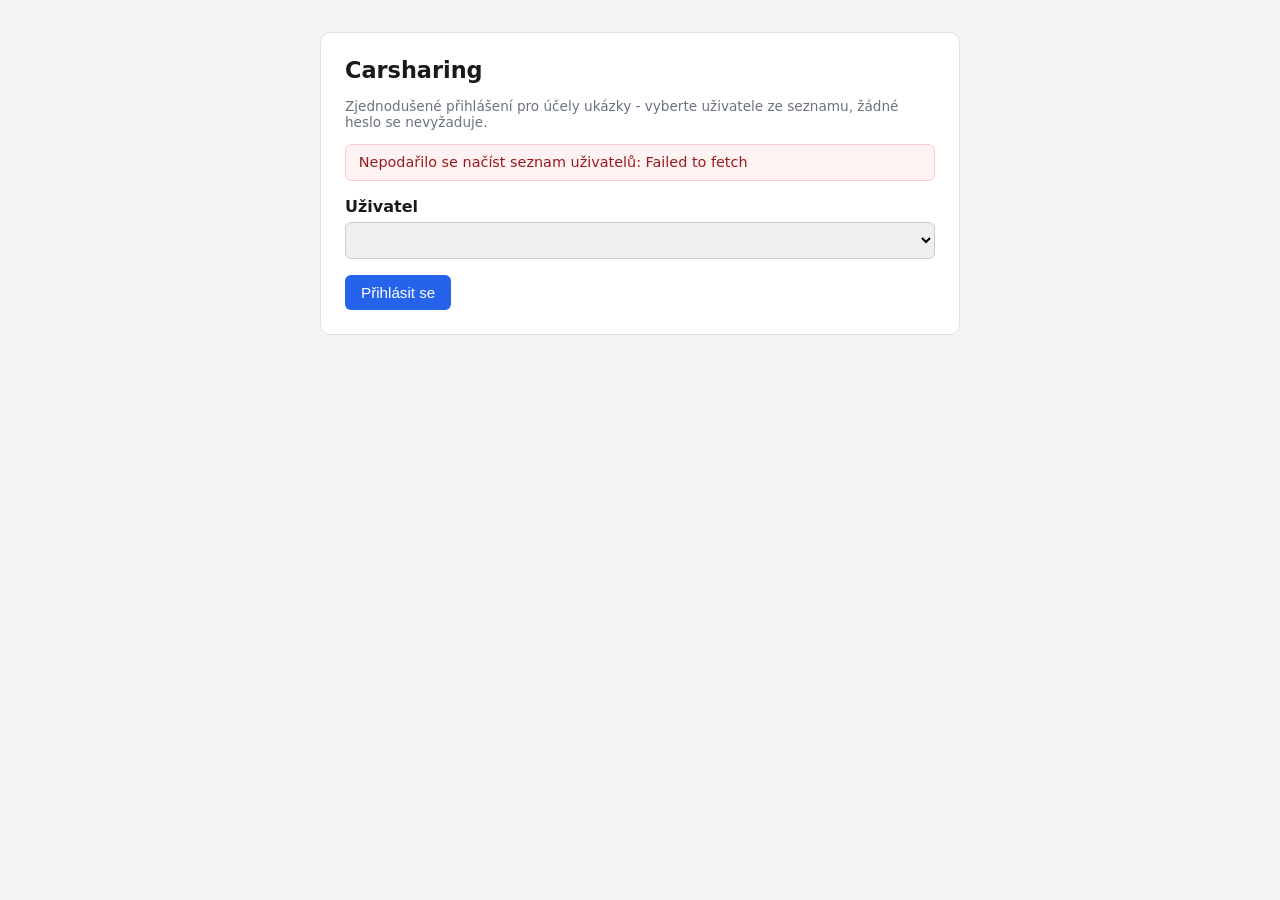
==== frontend/app.html @ a774c583 "Vyres issue #3: jednoduchy frontend (vanilla JS) + docker-compose Prihlaseni vyberem uzivatele ze se" ====
<!doctype html>
<html lang="cs">
<head>
    <meta charset="utf-8">
    <title>Carsharing</title>
    <link rel="stylesheet" href="css/style.css">
</head>
<body>
    <div class="hlavicka">
        <div>
            Přihlášen: <strong id="jmenoUzivatele"></strong>
            <span id="znackaRole" class="znacka-role"></span>
        </div>
        <button class="sekundarni" id="tlacitkoOdhlasit">Odhlásit se</button>
    </div>

    <div id="chyba" class="chyba skryto"></div>
    <p id="zprava" class="karta skryto"></p>

    <div class="karta" id="kartaVozidla">
        <h2>Dostupná vozidla</h2>
        <div id="seznamVozidel"></div>
    </div>

    <div class="karta skryto" id="kartaRezervace">
        <h2>Aktivní rezervace</h2>
        <p id="popisRezervace"></p>
        <button id="tlacitkoZahajitJizdu">Zahájit jízdu</button>
        <button class="sekundarni" id="tlacitkoZrusitRezervaci">Zrušit rezervaci</button>
    </div>

    <div class="karta skryto" id="kartaJizda">
        <h2>Probíhá jízda</h2>
        <p id="popisJizdy"></p>
        <label for="ujetoKm">Ujeté kilometry</label>
        <input type="number" id="ujetoKm" min="0" step="0.1" value="0">
        <button id="tlacitkoUkoncitJizdu">Ukončit jízdu</button>
    </div>

    <div class="karta">
        <h2>Historie jízd</h2>
        <table id="tabulkaHistorie">
            <thead>
                <tr>
                    <th>Jízda</th>
                    <th>Vozidlo</th>
                    <th>Ujeto (km)</th>
                    <th>Zahájena</th>
                    <th>Ukončena</th>
                </tr>
            </thead>
            <tbody></tbody>
        </table>
        <p id="historiePrazdna" class="poznamka skryto">Zatím žádné jízdy.</p>
    </div>

    <script src="js/config.js"></script>
    <script src="js/api.js"></script>
    <script src="js/state.js"></script>
    <script src="js/app.js"></script>
</body>
</html>
---- frontend/css/style.css ----
* {
    box-sizing: border-box;
}

body {
    font-family: system-ui, -apple-system, "Segoe UI", sans-serif;
    background: #f4f5f7;
    color: #1a1a1a;
    margin: 0;
    padding: 2rem 1rem;
}

.karta {
    max-width: 640px;
    margin: 0 auto 1.5rem auto;
    background: #fff;
    border: 1px solid #e0e0e0;
    border-radius: 10px;
    padding: 1.5rem;
}

h1 {
    font-size: 1.4rem;
    margin-top: 0;
}

h2 {
    font-size: 1.1rem;
    margin-top: 0;
}

label {
    display: block;
    font-weight: 600;
    margin-bottom: 0.4rem;
}

select, input[type="number"] {
    width: 100%;
    padding: 0.5rem;
    border: 1px solid #ccc;
    border-radius: 6px;
    font-size: 1rem;
    margin-bottom: 1rem;
}

button {
    background: #2563eb;
    color: #fff;
    border: none;
    border-radius: 6px;
    padding: 0.55rem 1rem;
    font-size: 0.95rem;
    cursor: pointer;
}

button:hover {
    background: #1d4ed8;
}

button.sekundarni {
    background: #6b7280;
}

button.sekundarni:hover {
    background: #4b5563;
}

button:disabled {
    background: #9ca3af;
    cursor: not-allowed;
}

.hlavicka {
    max-width: 640px;
    margin: 0 auto 1rem auto;
    display: flex;
    justify-content: space-between;
    align-items: center;
}

.znacka-role {
    display: inline-block;
    background: #e5e7eb;
    color: #374151;
    font-size: 0.75rem;
    padding: 0.15rem 0.5rem;
    border-radius: 999px;
    margin-left: 0.4rem;
}

.vozidlo {
    display: flex;
    justify-content: space-between;
    align-items: center;
    padding: 0.6rem 0;
    border-bottom: 1px solid #eee;
}

.vozidlo:last-child {
    border-bottom: none;
}

.poznamka {
    color: #6b7280;
    font-size: 0.85rem;
}

.chyba {
    background: #fef2f2;
    color: #991b1b;
    border: 1px solid #fecaca;
    border-radius: 6px;
    padding: 0.6rem 0.8rem;
    margin-bottom: 1rem;
    font-size: 0.9rem;
}

table {
    width: 100%;
    border-collapse: collapse;
    font-size: 0.9rem;
}

th, td {
    text-align: left;
    padding: 0.4rem 0.3rem;
    border-bottom: 1px solid #eee;
}

.skryto {
    display: none !important;
}
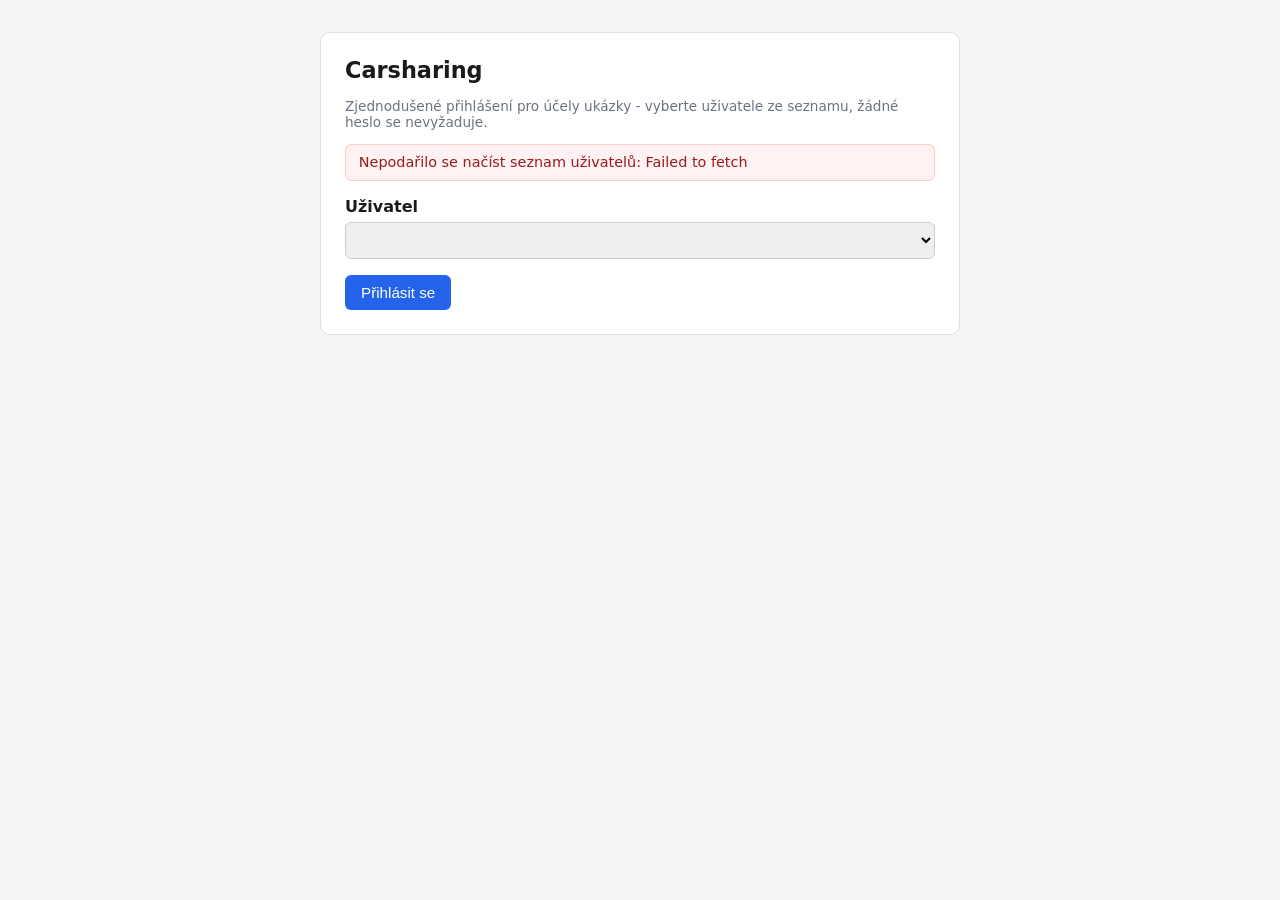
==== commit 4cc1629a: "Vyres issue #5: admin a technik ukony (uzivatele, vozidla, servis, faktury) Admin: vytvoreni uzivate" ====
--- a/frontend/app.html
+++ b/frontend/app.html
@@ -47,11 +47,93 @@
                     <th>Ujeto (km)</th>
                     <th>Zahájena</th>
                     <th>Ukončena</th>
+                    <th>Účel</th>
                 </tr>
             </thead>
             <tbody></tbody>
         </table>
         <p id="historiePrazdna" class="poznamka skryto">Zatím žádné jízdy.</p>
+    </div>
+
+    <div class="karta skryto" id="kartaTechnik">
+        <h2>Servis vozidel</h2>
+        <table id="tabulkaServis">
+            <thead>
+                <tr>
+                    <th>Vozidlo</th>
+                    <th>Stav</th>
+                    <th>Nabito</th>
+                    <th>Akce</th>
+                </tr>
+            </thead>
+            <tbody></tbody>
+        </table>
+    </div>
+
+    <div class="karta skryto" id="kartaAdmin">
+        <h2>Administrace</h2>
+
+        <h3>Nový uživatel</h3>
+        <label for="novyUzivatelJmeno">Jméno</label>
+        <input type="text" id="novyUzivatelJmeno" placeholder="Jméno a příjmení">
+        <label for="novyUzivatelRole">Role</label>
+        <select id="novyUzivatelRole">
+            <option value="uzivatel">zákazník</option>
+            <option value="technik">technik</option>
+            <option value="admin">admin</option>
+        </select>
+        <button id="tlacitkoVytvoritUzivatele">Vytvořit uživatele</button>
+
+        <h3>Uživatelé</h3>
+        <table id="tabulkaUzivatele">
+            <thead>
+                <tr>
+                    <th>Jméno</th>
+                    <th>Role</th>
+                    <th>Stav</th>
+                    <th>Akce</th>
+                </tr>
+            </thead>
+            <tbody></tbody>
+        </table>
+
+        <h3>Nové vozidlo</h3>
+        <label for="noveVozidloNazev">Název</label>
+        <input type="text" id="noveVozidloNazev" placeholder="Např. Auto D">
+        <label for="noveVozidloNabiti">Nabití (%)</label>
+        <input type="number" id="noveVozidloNabiti" min="0" max="100" value="100">
+        <label for="noveVozidloLat">Zeměpisná šířka</label>
+        <input type="number" id="noveVozidloLat" step="0.0001" value="50.08">
+        <label for="noveVozidloLon">Zeměpisná délka</label>
+        <input type="number" id="noveVozidloLon" step="0.0001" value="14.42">
+        <button id="tlacitkoPridatVozidlo">Přidat vozidlo</button>
+
+        <h3>Flotila</h3>
+        <table id="tabulkaFlotila">
+            <thead>
+                <tr>
+                    <th>Vozidlo</th>
+                    <th>Stav</th>
+                    <th>Nabito</th>
+                    <th>Akce</th>
+                </tr>
+            </thead>
+            <tbody></tbody>
+        </table>
+
+        <h3>Všechny faktury</h3>
+        <table id="tabulkaVsechnyFaktury">
+            <thead>
+                <tr>
+                    <th>Faktura</th>
+                    <th>Uživatel</th>
+                    <th>Jízda</th>
+                    <th>Částka (Kč)</th>
+                </tr>
+            </thead>
+            <tbody></tbody>
+        </table>
+        <p id="fakturyPrazdne" class="poznamka skryto">Zatím žádné faktury.</p>
     </div>
 
     <script src="js/config.js"></script>
--- a/frontend/css/style.css
+++ b/frontend/css/style.css
@@ -26,6 +26,15 @@
 
 h2 {
     font-size: 1.1rem;
+    margin-top: 0;
+}
+
+h3 {
+    font-size: 0.95rem;
+    margin: 1.2rem 0 0.5rem 0;
+}
+
+h3:first-of-type {
     margin-top: 0;
 }
 
@@ -120,6 +129,7 @@
     width: 100%;
     border-collapse: collapse;
     font-size: 0.9rem;
+    margin-bottom: 0.5rem;
 }
 
 th, td {
@@ -128,6 +138,19 @@
     border-bottom: 1px solid #eee;
 }
 
+td button, td select {
+    font-size: 0.8rem;
+    padding: 0.3rem 0.5rem;
+    margin: 0.15rem 0.3rem 0.15rem 0;
+    width: auto;
+}
+
+td input[type="number"] {
+    width: 5rem;
+    margin: 0 0.3rem 0 0;
+    display: inline-block;
+}
+
 .skryto {
     display: none !important;
 }
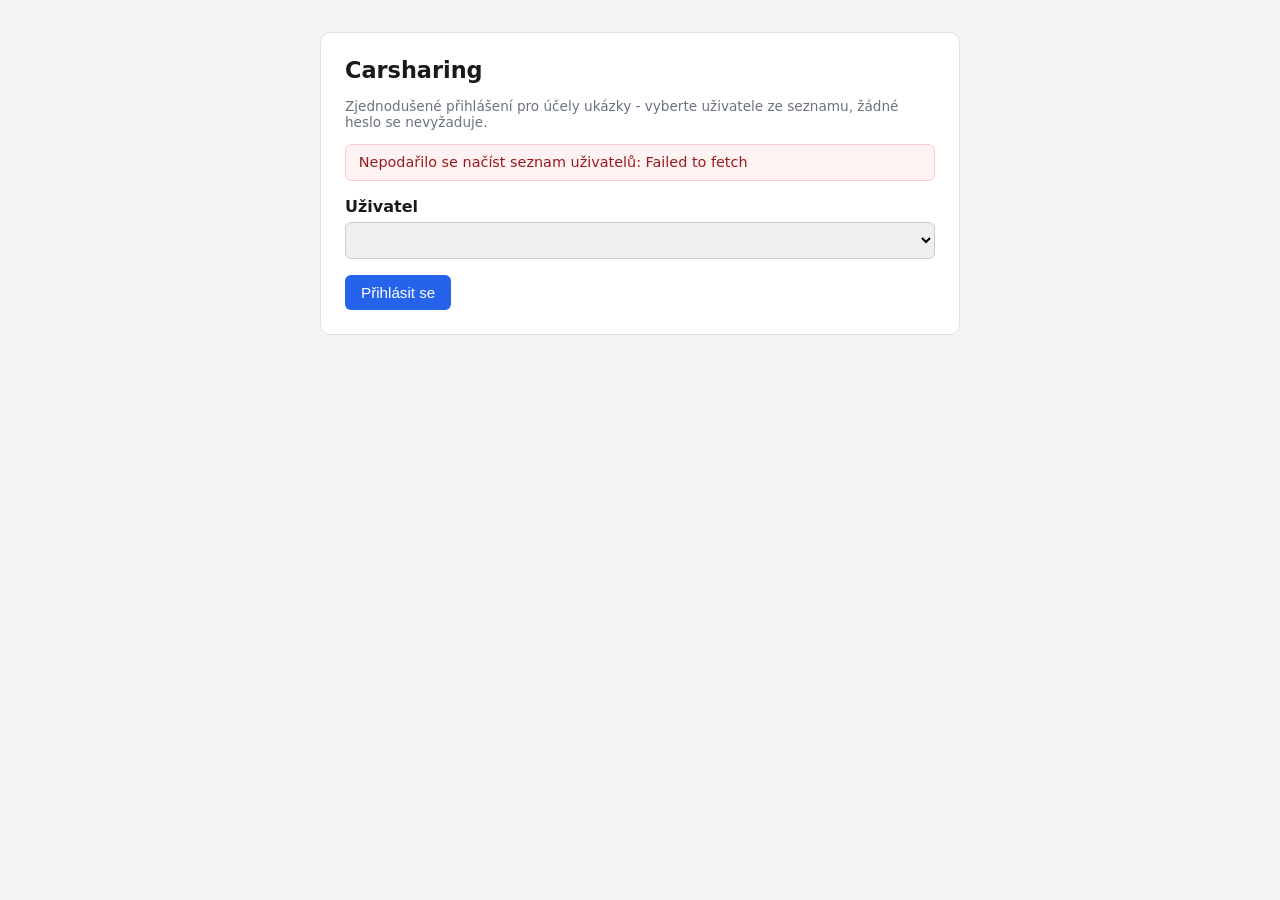
==== commit 02284c96: "Vyres issue #16: countdown do vyprseni rezervace vytvor_rezervaci ted vraci i platnost_do, frontend " ====
--- a/frontend/app.html
+++ b/frontend/app.html
@@ -25,6 +25,7 @@
     <div class="karta skryto" id="kartaRezervace">
         <h2>Aktivní rezervace</h2>
         <p id="popisRezervace"></p>
+        <p id="countdownRezervace" class="poznamka"></p>
         <button id="tlacitkoZahajitJizdu">Zahájit jízdu</button>
         <button class="sekundarni" id="tlacitkoZrusitRezervaci">Zrušit rezervaci</button>
     </div>
@@ -122,18 +123,28 @@
         </table>
 
         <h3>Všechny faktury</h3>
+        <label for="filtrFakturyUzivatel">Filtrovat podle uživatele</label>
+        <select id="filtrFakturyUzivatel">
+            <option value="">Všichni uživatelé</option>
+        </select>
+        <label for="filtrFakturyVozidlo">Filtrovat podle vozidla</label>
+        <select id="filtrFakturyVozidlo">
+            <option value="">Všechna vozidla</option>
+        </select>
         <table id="tabulkaVsechnyFaktury">
             <thead>
                 <tr>
                     <th>Faktura</th>
                     <th>Uživatel</th>
+                    <th>Vozidlo</th>
                     <th>Jízda</th>
+                    <th>Ujeto (km)</th>
                     <th>Částka (Kč)</th>
                 </tr>
             </thead>
             <tbody></tbody>
         </table>
-        <p id="fakturyPrazdne" class="poznamka skryto">Zatím žádné faktury.</p>
+        <p id="fakturyPrazdne" class="poznamka skryto">Žádné faktury neodpovídají filtru.</p>
     </div>
 
     <script src="js/config.js"></script>
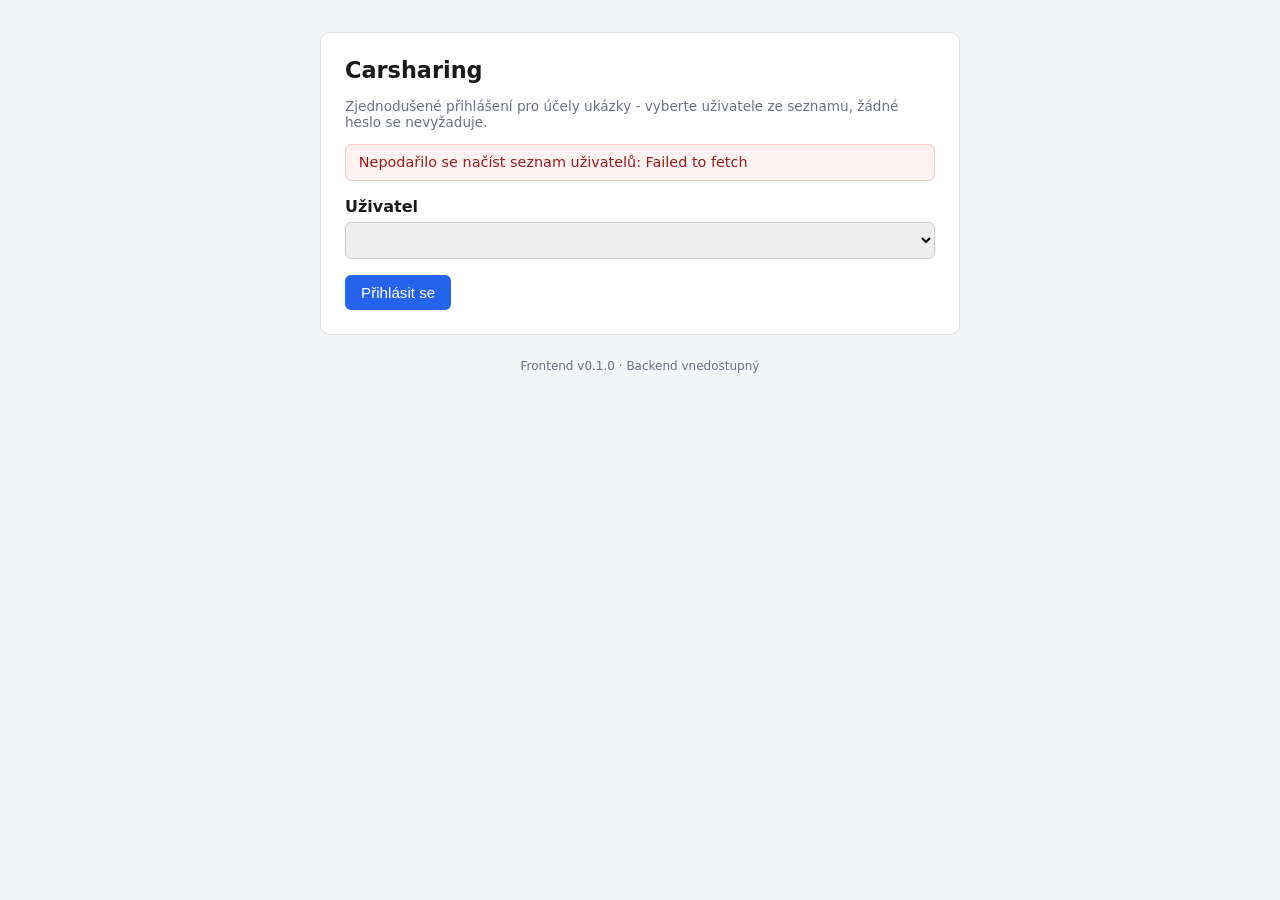
==== commit 9ac5e299: "Vyres issue #21: footer s verzi frontendu a backendu Zavedeno SemVer verzovani, frontend a backend n" ====
--- a/frontend/app.html
+++ b/frontend/app.html
@@ -25,7 +25,6 @@
     <div class="karta skryto" id="kartaRezervace">
         <h2>Aktivní rezervace</h2>
         <p id="popisRezervace"></p>
-        <p id="countdownRezervace" class="poznamka"></p>
         <button id="tlacitkoZahajitJizdu">Zahájit jízdu</button>
         <button class="sekundarni" id="tlacitkoZrusitRezervaci">Zrušit rezervaci</button>
     </div>
@@ -147,9 +146,13 @@
         <p id="fakturyPrazdne" class="poznamka skryto">Žádné faktury neodpovídají filtru.</p>
     </div>
 
+    <footer id="footerVerze" class="poznamka"></footer>
+
     <script src="js/config.js"></script>
+    <script src="js/verze.js"></script>
     <script src="js/api.js"></script>
     <script src="js/state.js"></script>
     <script src="js/app.js"></script>
+    <script src="js/footer.js"></script>
 </body>
 </html>
--- a/frontend/css/style.css
+++ b/frontend/css/style.css
@@ -115,6 +115,13 @@
     font-size: 0.85rem;
 }
 
+#footerVerze {
+    max-width: 640px;
+    margin: 1.5rem auto 0 auto;
+    text-align: center;
+    font-size: 0.75rem;
+}
+
 .chyba {
     background: #fef2f2;
     color: #991b1b;
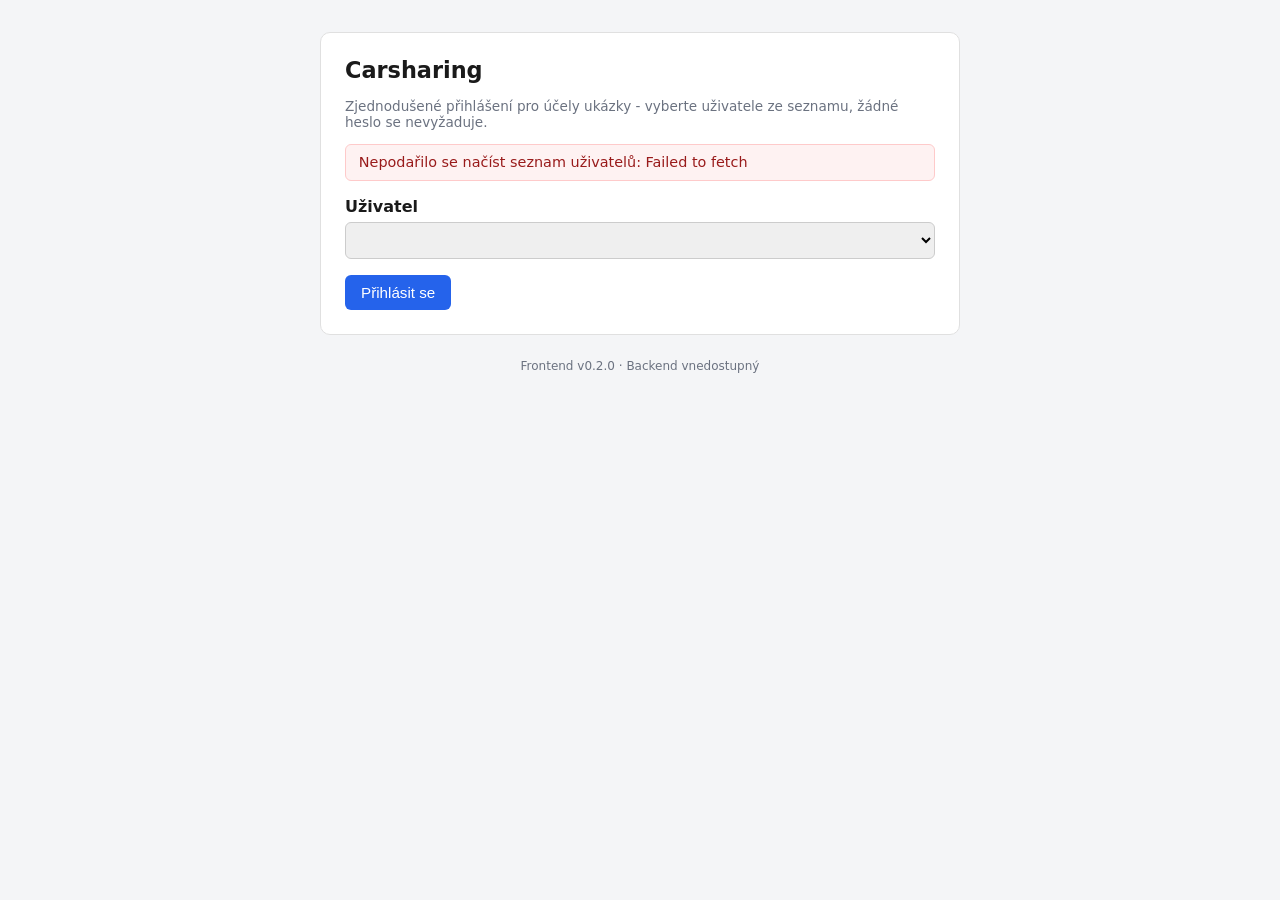
==== commit 3def9899: "Merge remote-tracking branch 'origin/dev' into 17-admin-vidi-aktivniho-uzivatele-vozidla" ====
--- a/frontend/app.html
+++ b/frontend/app.html
@@ -25,6 +25,7 @@
     <div class="karta skryto" id="kartaRezervace">
         <h2>Aktivní rezervace</h2>
         <p id="popisRezervace"></p>
+        <p id="countdownRezervace" class="poznamka"></p>
         <button id="tlacitkoZahajitJizdu">Zahájit jízdu</button>
         <button class="sekundarni" id="tlacitkoZrusitRezervaci">Zrušit rezervaci</button>
     </div>
@@ -115,6 +116,7 @@
                     <th>Vozidlo</th>
                     <th>Stav</th>
                     <th>Nabito</th>
+                    <th>Uživatel</th>
                     <th>Akce</th>
                 </tr>
             </thead>
